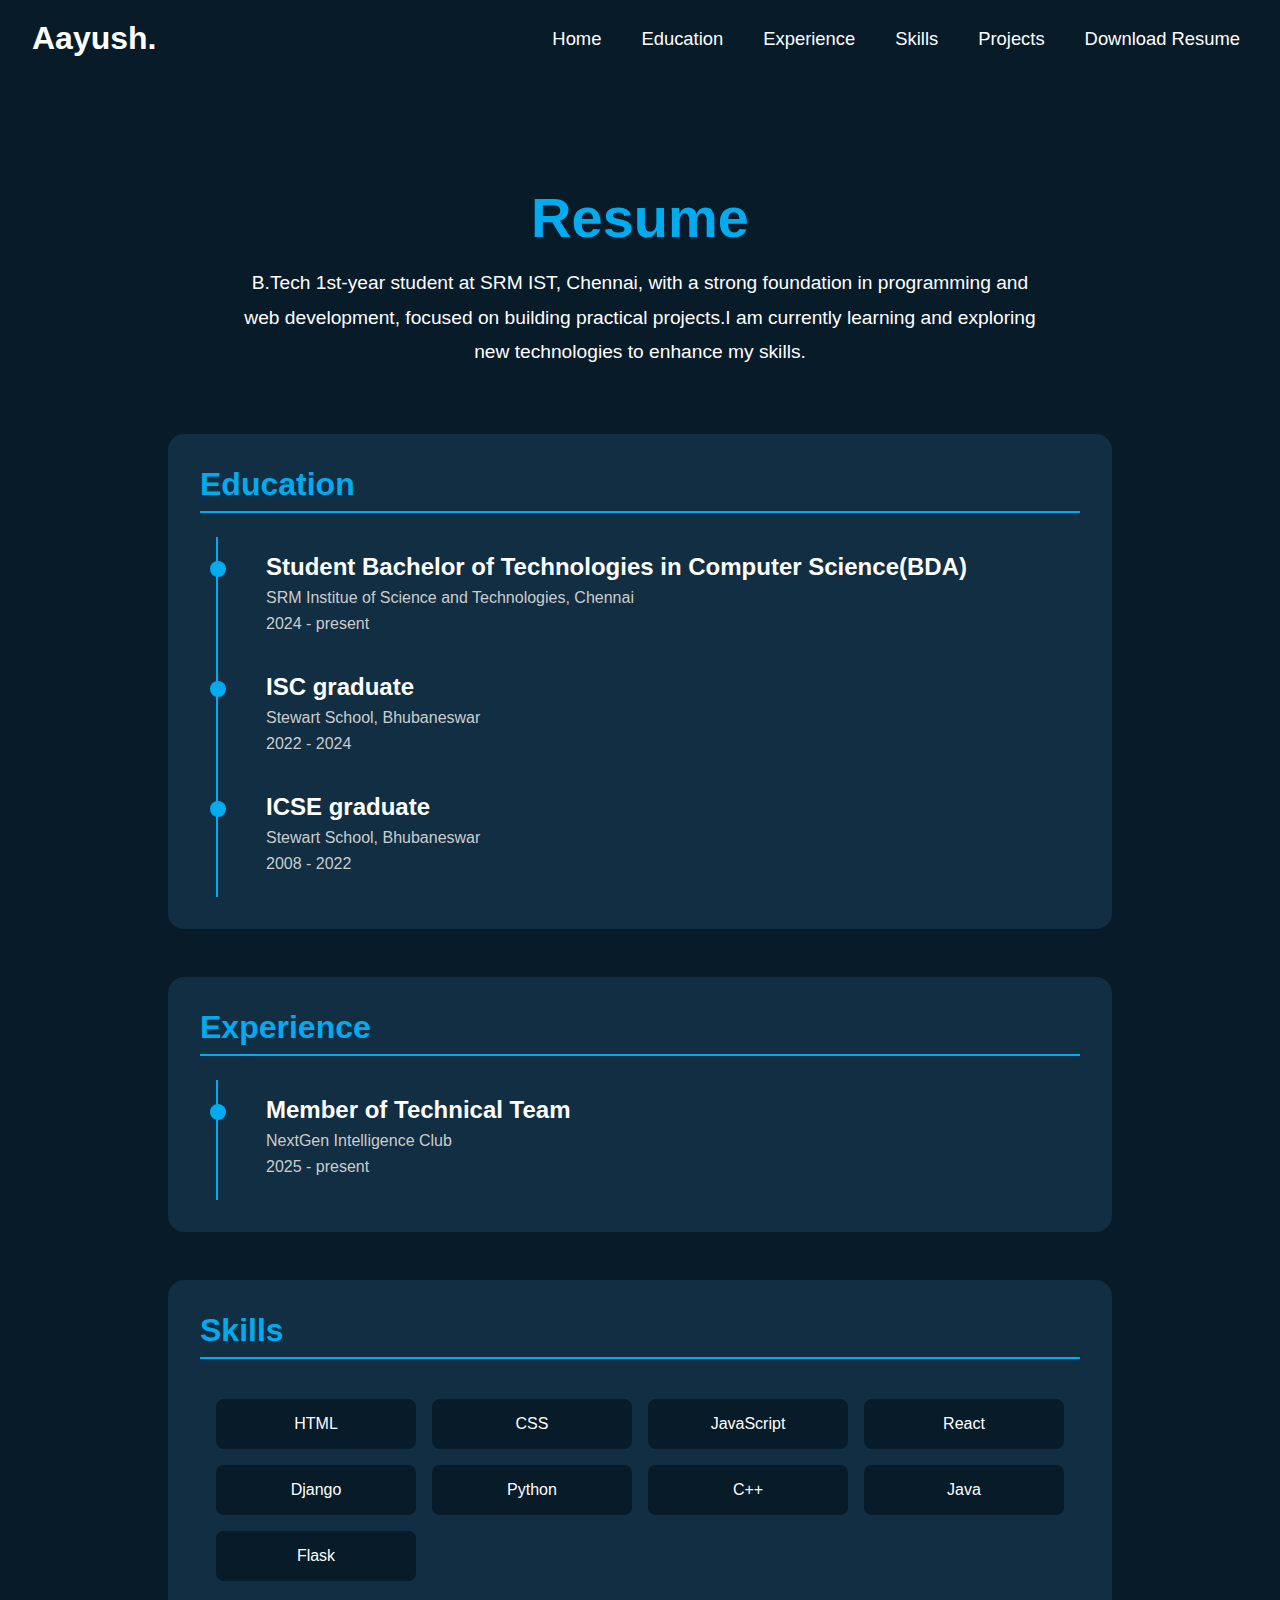
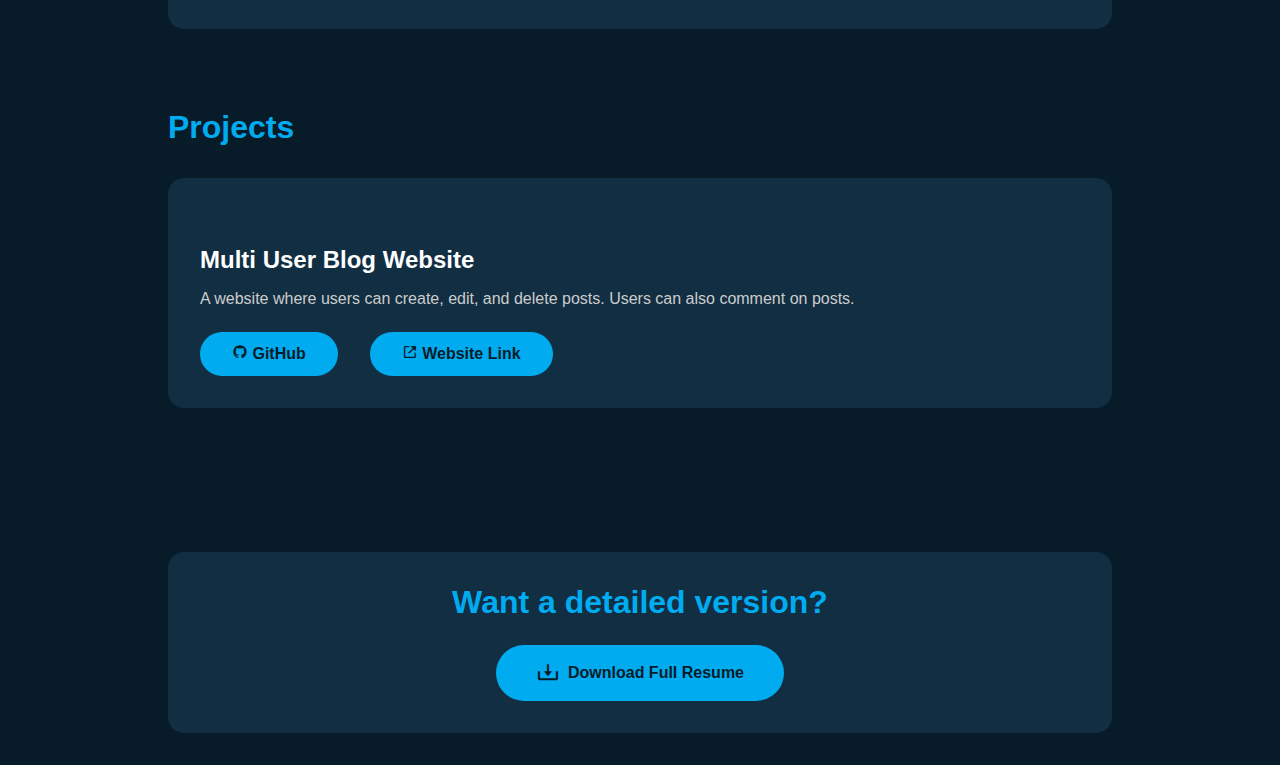
==== resume.html @ 9b8e5a29 "Added Profile Pic" ====
<!DOCTYPE html>
<html lang="en">
  <head>
    <meta charset="UTF-8" />
    <meta name="viewport" content="width=device-width, initial-scale=1.0" />
    <title>Resume</title>
    <link rel="stylesheet" href="style.css" />
    <link rel="stylesheet" href="resume.css" />
    <link href='https://unpkg.com/boxicons@2.1.4/css/boxicons.min.css' rel='stylesheet'> <!-- Add Boxicons -->
  </head>
  <body>
    <header>
      <div class="header-container">
        <a href="/index.html" class="logo">Aayush.</a>
        <nav class="nav-bar">
          <a href="index.html">Home</a>
          <a href="#education">Education</a>
          <a href="#experience">Experience</a>
          <a href="#skills">Skills</a>
          <a href="#projects">Projects</a>
          <a href="#download">Download Resume</a>
        </nav>
      </div>
    </header>

    <section class="resume">
      <div class="resume-header">
        <h1>Resume</h1>
        <p>
            B.Tech 1st-year student at SRM IST, Chennai, with a strong foundation in programming and web development, focused on building practical projects.I am currently learning and exploring new technologies to enhance my skills.
        </p>
      </div>

      <div class="resume-content">
        <div class="resume-item" id="education">
          <h2>Education</h2>
          <div class="resume-item-content">
            <h3>Student Bachelor of Technologies in Computer Science(BDA)</h3>
            <p>SRM Institue of Science and Technologies, Chennai</p>
            <p>2024 - present</p>
          </div>
          <div class="resume-item-content">
            <h3>ISC graduate</h3>
            <p>Stewart School, Bhubaneswar</p>
            <p>2022 - 2024</p>
          </div>
          <div class="resume-item-content">
            <h3>ICSE graduate</h3>
            <p>Stewart School, Bhubaneswar</p>
            <p>2008 - 2022</p>
          </div>
        </div>

        <div class="resume-item" id="experience">
          <h2>Experience</h2>
          <div class="resume-item-content">
            <h3>Member of Technical Team</h3>
            <p>NextGen Intelligence Club</p>
            <p>2025 - present</p>
          </div>
        </div>

        <div class="resume-item" id="skills">
          <h2>Skills</h2>
          <div class="resume-item-content">
            <ul>
              <li>HTML</li>
              <li>CSS</li>
              <li>JavaScript</li>
              <li>React</li>
              <li>Django</li>
              <li>Python</li>
              <li>C++</li>
              <li>Java</li>
              <li>Flask</li>
            </ul>
          </div>
        </div>

        <div class="projects" id="projects">
            <h2>Projects</h2>
            <div class="project-item">
                <img src="" alt="" class="project-img">
                <h3>Multi User Blog Website</h3>
                <p>
                    A website where users can create, edit, and delete posts. Users can also comment on posts.
                </p>
                <div class="project-links">
                    <a href="" class="github-link">
                        <i class='bx bxl-github'></i>
                        GitHub
                    </a>
                    <a href="" class="github-link">
                        <i class='bx bx-link-external'></i>
                        Website Link
                    </a>
                </div>
            </div>
        </div>

        <div class="download-resume" id="download">
            <h2>Want a detailed version?</h2>
            <a href="assets/resume.pdf" download class="download-btn"> 
                <i class='bx bx-download'></i>
                Download Full Resume
            </a>
        </div>
      </div>
  </body>
</html>
---- style.css ----
* {
  margin: 0;
  padding: 0;
  box-sizing: border-box;
  font-family: "poppins", sans-serif;
}

.page-transition {
  animation: fadeIn 0.5s ease-in-out;
}

@keyframes fadeIn {
  from {
    opacity: 0;
    transform: translateY(20px);
  }
  to {
    opacity: 1;
    transform: translateY(0);
  }
}

html {
  scroll-behavior: smooth;
  scroll-padding-top: 100px; /* Accounts for fixed header */
}

body {
  padding-top: 20px; /* Reduced from 40px */
  background: #081b29;
}

.header {
  position: fixed;
  top: 0;
  left: 0;
  width: 100%;
  padding: 20px 10%;
  background: #081b29; /* Changed to solid color */
  display: flex;
  justify-content: space-between;
  align-items: center;
  z-index: 1000;
  box-shadow: 0 2px 10px rgba(0, 0, 0, 0.3);
  backdrop-filter: blur(10px);
}

.header-container {
  display: flex;
  justify-content: space-between; /* Changed from flex-start to space-between */
  align-items: center;
  width: 100%;
}

.logo {
  font-size: 2rem;
  color: #fff;
  text-decoration: none;
  font-weight: 700;
  margin-left: 2rem; /* Added margin-left to increase gap */
}

.nav-bar {
  display: flex;
  margin-left: 2rem; /* Added margin-left to create space between logo and nav items */
}

.nav-bar a {
  font-size: 1.15rem;
  color: #fff;
  text-decoration: none;
  font-weight: 500;
  margin-right: 2.5rem; /* Changed from margin-left to margin-right */
  transition: 0.3s;
  align-items: left;
}

.nav-bar a:hover {
  color: #00abf0;
}

.hero {
  min-height: 90vh; /* Changed from 100vh */
  padding: 2rem 10% 1rem; /* Reduced padding */
  display: flex;
  align-items: center;
  justify-content: space-between;
  gap: 2rem; /* Reduced gap */
  position: relative;
}

.hero-text {
  max-width: 500px; /* Reduced from 600px */
  margin-bottom: 1.5rem; /* Reduced from 2rem */
}

.hero-text h1 {
  font-size: 3.5rem; /* Reduced from 4rem */
  color: #fff;
  line-height: 1.2;
}

.hero-text h1 .name {
  color: #00abf0;
  position: relative;
  display: inline-block;
}

.hero-text h1 .name::after {
  content: "";
  position: absolute;
  right: -4px;
  width: 2px;
  height: 100%;
  background: #00abf0;
  animation: cursor-blink 1s infinite;
}

@keyframes cursor-blink {
  0%,
  100% {
    opacity: 0.5;
  }
  50% {
    opacity: 0;
  }
}

.hero-text .name {
  color: #00abf0;
}

.hero-text h3 {
  font-size: 1.8rem; /* Reduced from 2rem */
  color: #00abf0;
  margin: 1.5rem 0; /* Reduced from 2rem */
}

.cta-buttons {
  display: flex;
  gap: 1rem;
}

.cta-btn {
  flex: 1;
  text-align: center;
  min-width: 180px; /* Set minimum width */
  padding: 1rem 2.8rem;
  background: #00abf0;
  border-radius: 4rem;
  color: #081b29;
  font-weight: 600;
  text-decoration: none;
  transition: 0.5s ease;
}

.cta-btn:hover {
  box-shadow: 0 0 1rem #00abf0;
}

.social-links {
  position: absolute;
  bottom: 2rem; /* Reduced from 3rem */
  display: flex;
  gap: 2rem;
}

.social-links a {
  display: inline-flex;
  justify-content: center;
  align-items: center;
  width: 4rem;
  height: 4rem;
  background: transparent;
  border: 0.2rem solid #00abf0;
  border-radius: 50%;
  font-size: 2rem;
  color: #00abf0;
  text-decoration: none;
  transition: 0.5s ease;
}

.social-links a:hover {
  background: #00abf0;
  color: #081b29;
  box-shadow: 0 0 1rem #00abf0;
}

.hero-image {
  width: 380px;
  height: 380px;
  position: relative;
  border-radius: 50%;
  overflow: hidden;
  border: 3px solid #00abf0;
  box-shadow: 0 0 20px rgba(0, 171, 240, 0.3);
  animation: float 3s ease-in-out infinite;
}

@keyframes float {
  0%,
  100% {
    transform: translateY(0);
  }
  50% {
    transform: translateY(-15px);
  }
}

.hero-image img {
  width: 100%;
  height: 100%;
  object-fit: cover;
  object-position: center 25%; /* This will move the focus point down slightly */
  transition: transform 0.3s ease;
}

.hero-image:hover img {
  transform: scale(1.1);
}

/* About Section */
.about-me {
  padding: 6rem 10%;
  background: #112e42;
}

.about-me-text {
  text-align: center;
  max-width: 800px;
  margin: 0 auto;
}

.about-me-text h2 {
  font-size: 3rem;
  color: #00abf0;
  margin-bottom: 2rem;
}

.about-me-text p {
  color: #fff;
  font-size: 1.2rem;
  line-height: 1.8;
}

/* Skills Section */
.skills {
  padding: 6rem 10%;
}

.skills-text h2 {
  font-size: 3rem;
  color: #00abf0;
  text-align: center;
  margin-bottom: 4rem;
}

.skills-list {
  display: grid;
  grid-template-columns: repeat(auto-fit, minmax(250px, 1fr));
  gap: 2.5rem;
}

.skill {
  text-align: center;
  padding: 2rem;
  background: #112e42;
  border-radius: 1rem;
  transition: 0.5s ease;
}

.skill:hover {
  transform: translateY(-10px);
}

.skill i {
  font-size: 4rem;
  color: #00abf0;
}

.skill p {
  color: #fff;
  font-size: 1.2rem;
  margin-top: 1rem;
}

/* Services Section */
.services {
  padding: 6rem 10%;
  background: #112e42;
}

.services-text h2 {
  font-size: 3rem;
  color: #00abf0;
  text-align: center;
  margin-bottom: 4rem;
}

.services-list {
  display: grid;
  grid-template-columns: repeat(auto-fit, minmax(250px, 1fr));
  gap: 2.5rem;
  margin-top: 2rem;
}

.service {
  text-align: center;
  padding: 3rem;
  background: #081b29;
  border-radius: 1rem;
  transition: 0.5s ease;
}

.service:hover {
  transform: scale(1.05);
}

.service i {
  font-size: 4rem;
  color: #00abf0;
}

.service h3 {
  color: #fff;
  font-size: 1.5rem;
  margin-top: 1rem;
}

/* Testimonials Section */
.testimonials {
  padding: 6rem 10%;
  background: #081b29; /* Changed background to dark */
}

.testimonials-text {
  text-align: center;
  max-width: 800px;
  margin: 0 auto;
}

.testimonials-text h2 {
  font-size: 3rem;
  color: #00abf0;
  margin-bottom: 4rem;
}

.testimonials-list {
  display: grid;
  grid-template-columns: repeat(auto-fit, minmax(250px, 1fr));
  gap: 2.5rem;
}

.testimonial {
  background: #112e42; /* Changed background to light */
  padding: 2rem;
  border-radius: 1rem;
  transition: 0.5s ease;
}

.testimonial:hover {
  transform: translateY(-10px);
}

.testimonial p {
  color: #fff;
  font-size: 1.2rem;
  line-height: 1.8;
  margin-bottom: 1.5rem;
}

.testimonial h3 {
  color: #00abf0;
  font-size: 1.5rem;
}

/* Contact Section */
.contact {
  padding: 6rem 10%;
  background: #081b29; /* Changed from #112e42 to darker #081b29 */
}

.contact-text h2 {
  font-size: 3rem;
  color: #00abf0;
  text-align: center;
  margin-bottom: 4rem;
}

.contact-text {
  text-align: center;
  max-width: 800px;
  margin: 0 auto;
}

.contact-text p {
  color: #fff;
  font-size: 1.2rem;
  line-height: 1.8;
  margin-bottom: 2rem;
}

.contact-btn {
  display: inline-block;
  padding: 1rem 2.8rem;
  background: #00abf0;
  border-radius: 4rem;
  color: #081b29;
  font-weight: 600;
  text-decoration: none;
  transition: 0.5s ease;
}

.contact-btn:hover {
  background: #081b29;
  color: #00abf0;
  box-shadow: 0 0 1rem #00abf0;
  border: 2px solid #00abf0;
  transform: translateY(-3px);
}

/* Remove old form styles since we're using mailto link now */
form,
form input,
form textarea,
form button {
  display: none;
}

/* Responsive Design */
@media (max-width: 991px) {
  .header {
    padding: 2rem 4%;
  }

  section {
    padding: 10rem 4% 2rem;
  }
}

@media (max-width: 768px) {
  .hero {
    flex-direction: column-reverse;
    text-align: center;
    padding-top: 4rem;
  }

  .hero-text {
    margin-bottom: 2rem;
  }

  .hero-image {
    width: 300px;
    height: 300px;
    margin-bottom: 2rem;
  }

  .social-links {
    position: relative;
    bottom: 0;
    margin-top: 2rem;
    justify-content: center;
  }
}

@media (max-width: 520px) {
  html {
    font-size: 50%;
  }
}

.divider {
  height: 2rem;
  background: #081b29;
}
---- resume.css ----
.resume {
    padding: 8rem 10% 2rem;
    color: #fff;
    max-width: 1200px;
    margin: 0 auto;
}

.resume-header {
    text-align: center;
    margin-bottom: 4rem;
}

.resume-header h1 {
    font-size: 3.5rem;
    color: #00abf0;
    margin-bottom: 1rem;
}

.resume-header p {
    font-size: 1.2rem;
    color: #fff;
    line-height: 1.8;
    max-width: 800px;
    margin: 0 auto;
}

.resume-content {
    display: grid;
    gap: 3rem;
}

.resume-item {
    background: #112e42;
    padding: 2rem;
    border-radius: 1rem;
    transition: .3s ease;
}

.resume-item:hover {
    transform: translateY(-5px);
    box-shadow: 0 0 1rem rgba(0, 171, 240, 0.2);
}

.resume-item h2 {
    color: #00abf0;
    font-size: 2rem;
    margin-bottom: 1.5rem;
    border-bottom: 2px solid #00abf0;
    padding-bottom: 0.5rem;
}

.resume-item-content {
    padding: 1rem;
    position: relative;
}

.resume-item-content h3 {
    font-size: 1.5rem;
    color: #fff;
    margin-bottom: 0.5rem;
}

.resume-item-content p {
    color: #ccc;
    margin-bottom: 0.5rem;
}

.resume-item-content ul {
    list-style: none;
    display: grid;
    grid-template-columns: repeat(auto-fit, minmax(200px, 1fr));
    gap: 1rem;
}

.resume-item-content li {
    background: #081b29;
    padding: 1rem;
    border-radius: 0.5rem;
    text-align: center;
    transition: .3s ease;
}

.resume-item-content li:hover {
    background: #00abf0;
    color: #081b29;
    transform: translateY(-3px);
}

/* Education Timeline Styles */
#education .resume-item-content {
    padding-left: 3rem;
    border-left: 2px solid #00abf0;
    position: relative;
    margin-left: 1rem;
}

#education .resume-item-content::before {
    content: '';
    position: absolute;
    left: -0.5rem;
    top: 1.5rem;
    width: 1rem;
    height: 1rem;
    background: #00abf0;
    border-radius: 50%;
    transition: .3s ease;
}

#education .resume-item-content::after {
    display: none; /* Removed the black dot */
}

#education .resume-item-content:hover::before {
    transform: scale(1.2);
    box-shadow: 0 0 1rem #00abf0;
}

/* Experience Timeline Styles */
#experience .resume-item-content {
    padding-left: 3rem;
    border-left: 2px solid #00abf0;
    position: relative;
    margin-left: 1rem;
}

#experience .resume-item-content::before {
    content: '';
    position: absolute;
    left: -0.5rem;
    top: 1.5rem;
    width: 1rem;
    height: 1rem;
    background: #00abf0;
    border-radius: 50%;
    transition: .3s ease;
}

#experience .resume-item-content:hover::before {
    transform: scale(1.2);
    box-shadow: 0 0 1rem #00abf0;
}

.projects {
    margin-top: 2rem;
}

.projects h2 {
    color: #00abf0;
    font-size: 2rem;
    margin-bottom: 2rem;
}

.project-item {
    background: #112e42;
    padding: 2rem;
    border-radius: 1rem;
    margin-bottom: 2rem;
    transition: .3s ease;
}

.project-item:hover {
    transform: translateY(-5px);
    box-shadow: 0 0 1rem rgba(0, 171, 240, 0.2);
}

.project-item h3 {
    color: #fff;
    font-size: 1.5rem;
    margin: 1rem 0;
}

.project-item p {
    color: #ccc;
    margin-bottom: 1rem;
}

.project-img {
    width: 100%;
    border-radius: 0.5rem;
    margin-bottom: 1rem;
}

.project-links {
    display: flex;
    gap: 1rem;
    margin-top: 1.5rem;
}

.github-link {
    margin-right: 1rem; /* Add space between buttons */
    display: inline-block;
    padding: 0.8rem 2rem;
    background: #00abf0;
    color: #081b29;
    border-radius: 2rem;
    text-decoration: none;
    font-weight: 600;
    transition: .3s ease;
}

.github-link:hover {
    box-shadow: 0 0 1rem #00abf0;
}

.download-resume {
    text-align: center;
    margin-top: 4rem;
    padding: 2rem;
    background: #112e42;
    border-radius: 1rem;
}

.download-resume h2 {
    color: #00abf0;
    font-size: 2rem;
    margin-bottom: 1.5rem;
}

.download-btn {
    display: inline-flex;
    align-items: center;
    gap: 0.5rem;
    padding: 1rem 2.5rem;
    background: #00abf0;
    color: #081b29;
    border-radius: 4rem;
    text-decoration: none;
    font-weight: 600;
    transition: .3s ease;
}

.download-btn i {
    font-size: 1.5rem;
}

.download-btn:hover {
    box-shadow: 0 0 1rem #00abf0;
    transform: translateY(-3px);
}

@media (max-width: 768px) {
    .resume {
        padding: 6rem 5% 2rem;
    }
    
    .resume-header h1 {
        font-size: 2.5rem;
    }
    
    .resume-item h2 {
        font-size: 1.8rem;
    }
    
    .resume-item-content h3 {
        font-size: 1.3rem;
    }
}
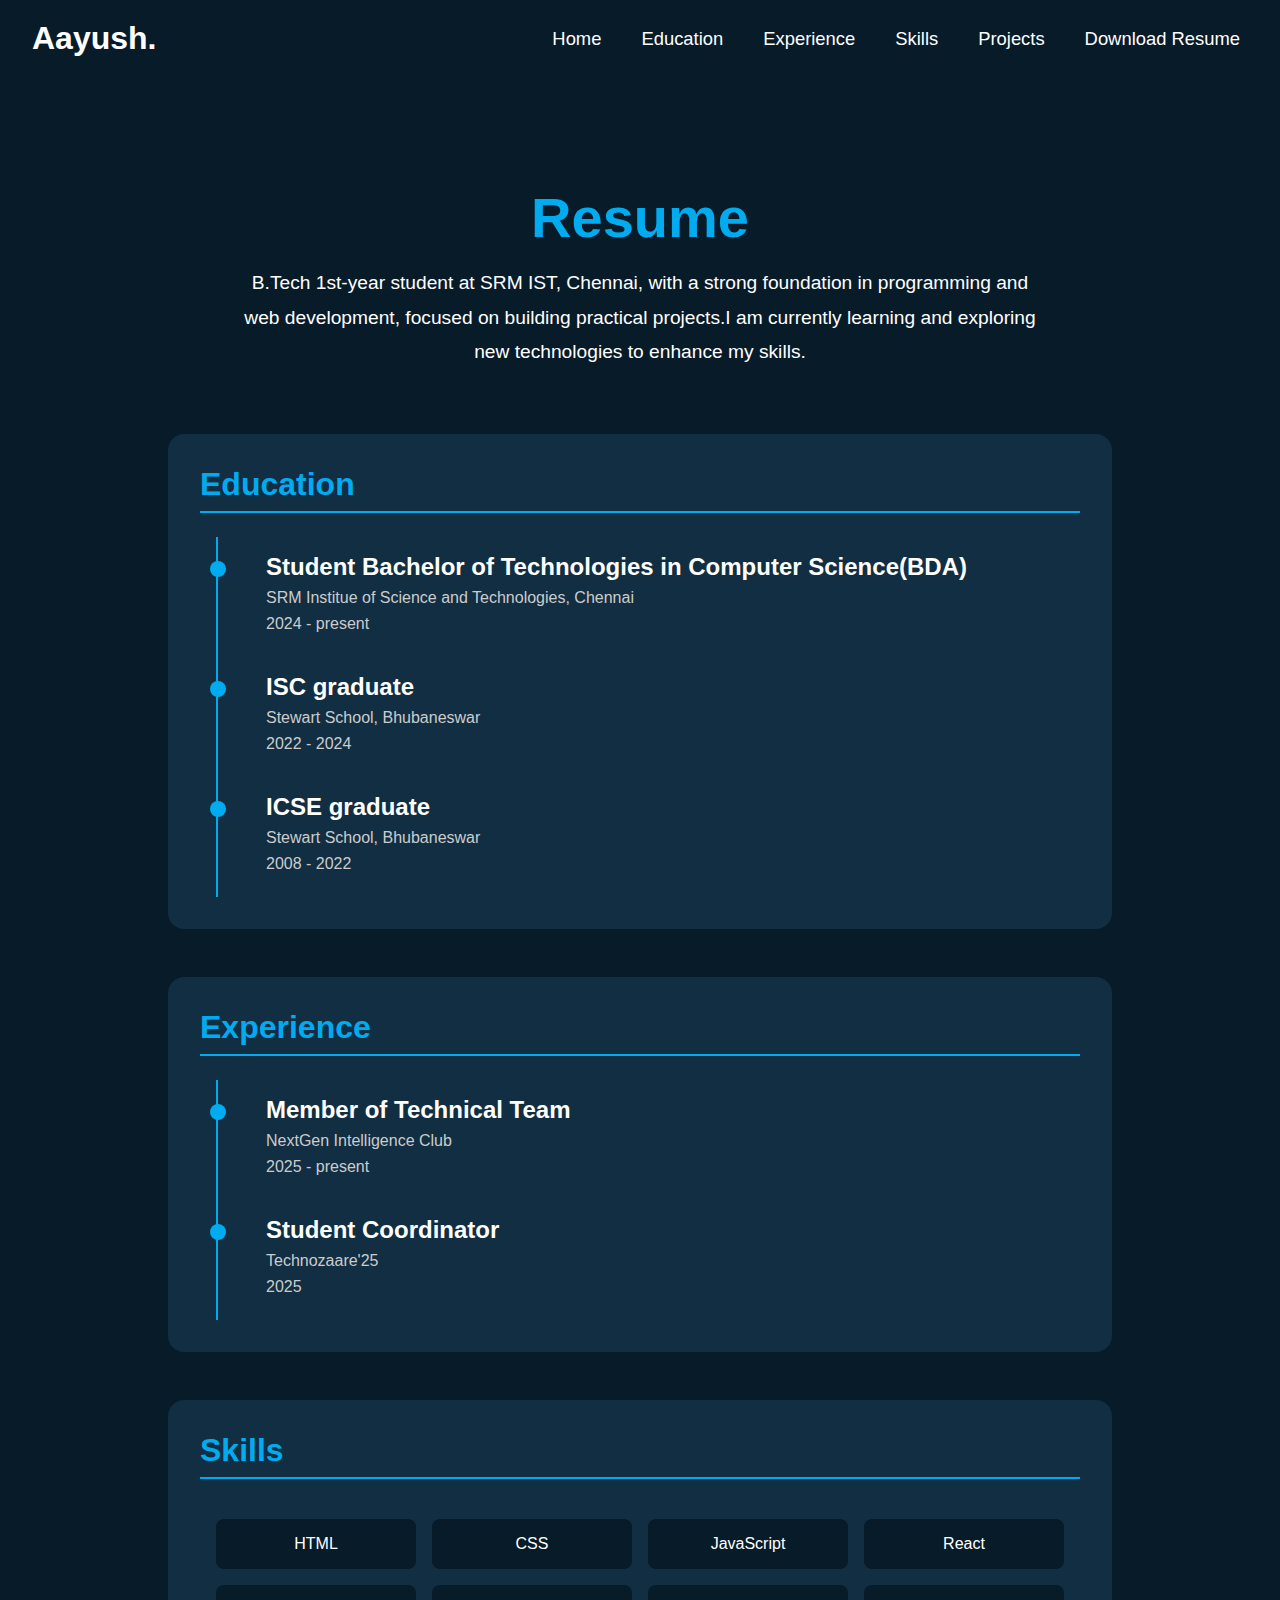
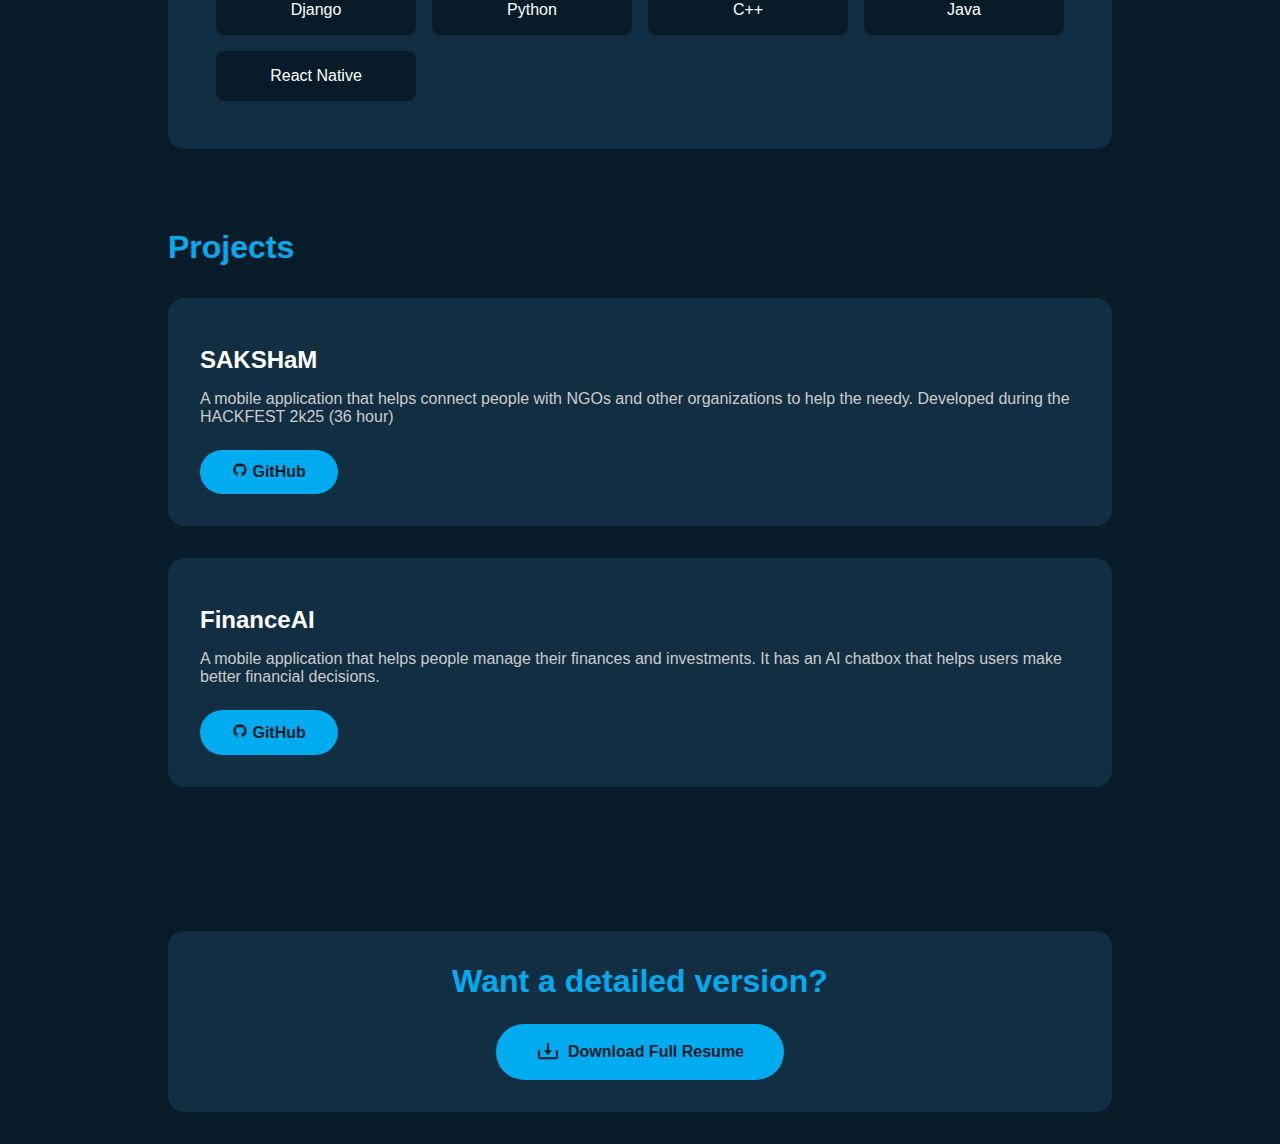
==== commit 3ab4317b: "Final" ====
--- a/resume.html
+++ b/resume.html
@@ -58,6 +58,11 @@
             <p>NextGen Intelligence Club</p>
             <p>2025 - present</p>
           </div>
+          <div class="resume-item-content">
+            <h3>Student Coordinator</h3>
+            <p>Technozaare'25</p>
+            <p>2025</p>
+          </div>
         </div>
 
         <div class="resume-item" id="skills">
@@ -72,7 +77,7 @@
               <li>Python</li>
               <li>C++</li>
               <li>Java</li>
-              <li>Flask</li>
+              <li>React Native</li>
             </ul>
           </div>
         </div>
@@ -80,19 +85,27 @@
         <div class="projects" id="projects">
             <h2>Projects</h2>
             <div class="project-item">
-                <img src="" alt="" class="project-img">
-                <h3>Multi User Blog Website</h3>
+                <h3>SAKSHaM</h3>
                 <p>
-                    A website where users can create, edit, and delete posts. Users can also comment on posts.
+                    A mobile application that helps connect people with NGOs and other organizations to help the needy.
+                    Developed during the HACKFEST 2k25 (36 hour)
                 </p>
                 <div class="project-links">
                     <a href="" class="github-link">
                         <i class='bx bxl-github'></i>
                         GitHub
                     </a>
-                    <a href="" class="github-link">
-                        <i class='bx bx-link-external'></i>
-                        Website Link
+                </div>
+            </div>
+            <div class="project-item">
+                <h3>FinanceAI</h3>
+                <p>
+                    A mobile application that helps people manage their finances and investments. It has an AI chatbox that helps users make better financial decisions.
+                </p>
+                <div class="project-links">
+                    <a href="https://github.com/aayushxtech/FinanceAI.git" class="github-link">
+                        <i class='bx bxl-github'></i>
+                        GitHub
                     </a>
                 </div>
             </div>
--- a/style.css
+++ b/style.css
@@ -42,6 +42,7 @@
   align-items: center;
   z-index: 1000;
   box-shadow: 0 2px 10px rgba(0, 0, 0, 0.3);
+  -webkit-backdrop-filter: blur(10px);
   backdrop-filter: blur(10px);
 }
 
@@ -376,15 +377,131 @@
 
 /* Contact Section */
 .contact {
-  padding: 6rem 10%;
-  background: #081b29; /* Changed from #112e42 to darker #081b29 */
+  padding: 60px 10%;
+  background-color: #081b29; /* Darkened from #112e42 to match the main body background */
+  display: flex;
+  flex-direction: column;
+  align-items: center;
+}
+
+.contact-text {
+  text-align: center;
+  margin-bottom: 30px;
+  max-width: 700px;
 }
 
 .contact-text h2 {
-  font-size: 3rem;
-  color: #00abf0;
-  text-align: center;
-  margin-bottom: 4rem;
+  font-size: 2.5rem;
+  margin-bottom: 15px;
+  color: #00abf0; /* Changed to match site theme */
+}
+
+.contact-text p {
+  color: #fff; /* Changed to match site theme */
+  font-size: 1.1rem;
+  margin-bottom: 20px;
+}
+
+.contact-form {
+  width: 100%;
+  max-width: 700px;
+  margin: 0 auto;
+}
+
+.form-group {
+  margin-bottom: 20px;
+}
+
+.form-group label {
+  display: block;
+  margin-bottom: 8px;
+  font-weight: 600;
+  color: #fff; /* Changed to match site theme */
+}
+
+.form-group input,
+.form-group textarea {
+  width: 100%;
+  padding: 12px;
+  border: 1px solid #00abf0; /* Changed to match site theme */
+  border-radius: 5px;
+  font-size: 1rem;
+  background-color: rgba(
+    255,
+    255,
+    255,
+    0.05
+  ); /* Made slightly more transparent */
+  color: #fff; /* Text color */
+  transition: border-color 0.3s;
+}
+
+.form-group input:focus,
+.form-group textarea:focus {
+  border-color: #00abf0;
+  outline: none;
+  box-shadow: 0 0 8px rgba(0, 171, 240, 0.5);
+}
+
+.contact-btn {
+  display: inline-block;
+  padding: 12px 25px;
+  background-color: #00abf0;
+  color: #081b29;
+  border: none;
+  border-radius: 4rem;
+  font-size: 1rem;
+  cursor: pointer;
+  font-weight: 600;
+  transition: 0.5s ease;
+  margin-top: 10px;
+  text-decoration: none;
+}
+
+.contact-btn:hover {
+  background: #081b29;
+  color: #00abf0;
+  box-shadow: 0 0 1rem #00abf0;
+  border: 2px solid #00abf0;
+  transform: translateY(-3px);
+}
+
+.contact-info {
+  display: flex;
+  justify-content: center;
+  flex-wrap: wrap;
+  margin-top: 40px;
+  width: 100%;
+}
+
+.contact-item {
+  display: flex;
+  align-items: center;
+  margin: 0 20px 20px;
+}
+
+.contact-item i {
+  font-size: 1.8rem;
+  color: #00abf0; /* Changed to match site theme */
+  margin-right: 10px;
+}
+
+.contact-item p {
+  color: #fff; /* Changed to match site theme */
+  font-size: 1rem;
+  margin: 0;
+}
+
+/* Responsive adjustments */
+@media (max-width: 768px) {
+  .contact {
+    padding: 40px 5%;
+  }
+
+  .contact-info {
+    flex-direction: column;
+    align-items: center;
+  }
 }
 
 .contact-text {
@@ -419,14 +536,6 @@
   transform: translateY(-3px);
 }
 
-/* Remove old form styles since we're using mailto link now */
-form,
-form input,
-form textarea,
-form button {
-  display: none;
-}
-
 /* Responsive Design */
 @media (max-width: 991px) {
   .header {
--- a/resume.css
+++ b/resume.css
@@ -1,257 +1,257 @@
 .resume {
-    padding: 8rem 10% 2rem;
-    color: #fff;
-    max-width: 1200px;
-    margin: 0 auto;
+  padding: 8rem 10% 2rem;
+  color: #fff;
+  max-width: 1200px;
+  margin: 0 auto;
 }
 
 .resume-header {
-    text-align: center;
-    margin-bottom: 4rem;
+  text-align: center;
+  margin-bottom: 4rem;
 }
 
 .resume-header h1 {
-    font-size: 3.5rem;
-    color: #00abf0;
-    margin-bottom: 1rem;
+  font-size: 3.5rem;
+  color: #00abf0;
+  margin-bottom: 1rem;
 }
 
 .resume-header p {
-    font-size: 1.2rem;
-    color: #fff;
-    line-height: 1.8;
-    max-width: 800px;
-    margin: 0 auto;
+  font-size: 1.2rem;
+  color: #fff;
+  line-height: 1.8;
+  max-width: 800px;
+  margin: 0 auto;
 }
 
 .resume-content {
-    display: grid;
-    gap: 3rem;
+  display: grid;
+  gap: 3rem;
 }
 
 .resume-item {
-    background: #112e42;
-    padding: 2rem;
-    border-radius: 1rem;
-    transition: .3s ease;
+  background: #112e42;
+  padding: 2rem;
+  border-radius: 1rem;
+  transition: 0.3s ease;
 }
 
 .resume-item:hover {
-    transform: translateY(-5px);
-    box-shadow: 0 0 1rem rgba(0, 171, 240, 0.2);
+  transform: translateY(-5px);
+  box-shadow: 0 0 1rem rgba(0, 171, 240, 0.2);
 }
 
 .resume-item h2 {
-    color: #00abf0;
-    font-size: 2rem;
-    margin-bottom: 1.5rem;
-    border-bottom: 2px solid #00abf0;
-    padding-bottom: 0.5rem;
+  color: #00abf0;
+  font-size: 2rem;
+  margin-bottom: 1.5rem;
+  border-bottom: 2px solid #00abf0;
+  padding-bottom: 0.5rem;
 }
 
 .resume-item-content {
-    padding: 1rem;
-    position: relative;
+  padding: 1rem;
+  position: relative;
 }
 
 .resume-item-content h3 {
-    font-size: 1.5rem;
-    color: #fff;
-    margin-bottom: 0.5rem;
+  font-size: 1.5rem;
+  color: #fff;
+  margin-bottom: 0.5rem;
 }
 
 .resume-item-content p {
-    color: #ccc;
-    margin-bottom: 0.5rem;
+  color: #ccc;
+  margin-bottom: 0.5rem;
 }
 
 .resume-item-content ul {
-    list-style: none;
-    display: grid;
-    grid-template-columns: repeat(auto-fit, minmax(200px, 1fr));
-    gap: 1rem;
+  list-style: none;
+  display: grid;
+  grid-template-columns: repeat(auto-fit, minmax(200px, 1fr));
+  gap: 1rem;
 }
 
 .resume-item-content li {
-    background: #081b29;
-    padding: 1rem;
-    border-radius: 0.5rem;
-    text-align: center;
-    transition: .3s ease;
+  background: #081b29;
+  padding: 1rem;
+  border-radius: 0.5rem;
+  text-align: center;
+  transition: 0.3s ease;
 }
 
 .resume-item-content li:hover {
-    background: #00abf0;
-    color: #081b29;
-    transform: translateY(-3px);
+  background: #00abf0;
+  color: #081b29;
+  transform: translateY(-3px);
 }
 
 /* Education Timeline Styles */
 #education .resume-item-content {
-    padding-left: 3rem;
-    border-left: 2px solid #00abf0;
-    position: relative;
-    margin-left: 1rem;
+  padding-left: 3rem;
+  border-left: 2px solid #00abf0;
+  position: relative;
+  margin-left: 1rem;
 }
 
 #education .resume-item-content::before {
-    content: '';
-    position: absolute;
-    left: -0.5rem;
-    top: 1.5rem;
-    width: 1rem;
-    height: 1rem;
-    background: #00abf0;
-    border-radius: 50%;
-    transition: .3s ease;
+  content: "";
+  position: absolute;
+  left: -0.5rem;
+  top: 1.5rem;
+  width: 1rem;
+  height: 1rem;
+  background: #00abf0;
+  border-radius: 50%;
+  transition: 0.3s ease;
 }
 
 #education .resume-item-content::after {
-    display: none; /* Removed the black dot */
+  display: none; /* Removed the black dot */
 }
 
 #education .resume-item-content:hover::before {
-    transform: scale(1.2);
-    box-shadow: 0 0 1rem #00abf0;
+  transform: scale(1.2);
+  box-shadow: 0 0 1rem #00abf0;
 }
 
 /* Experience Timeline Styles */
 #experience .resume-item-content {
-    padding-left: 3rem;
-    border-left: 2px solid #00abf0;
-    position: relative;
-    margin-left: 1rem;
+  padding-left: 3rem;
+  border-left: 2px solid #00abf0;
+  position: relative;
+  margin-left: 1rem;
 }
 
 #experience .resume-item-content::before {
-    content: '';
-    position: absolute;
-    left: -0.5rem;
-    top: 1.5rem;
-    width: 1rem;
-    height: 1rem;
-    background: #00abf0;
-    border-radius: 50%;
-    transition: .3s ease;
+  content: "";
+  position: absolute;
+  left: -0.5rem;
+  top: 1.5rem;
+  width: 1rem;
+  height: 1rem;
+  background: #00abf0;
+  border-radius: 50%;
+  transition: 0.3s ease;
 }
 
 #experience .resume-item-content:hover::before {
-    transform: scale(1.2);
-    box-shadow: 0 0 1rem #00abf0;
+  transform: scale(1.2);
+  box-shadow: 0 0 1rem #00abf0;
 }
 
 .projects {
-    margin-top: 2rem;
+  margin-top: 2rem;
 }
 
 .projects h2 {
-    color: #00abf0;
-    font-size: 2rem;
-    margin-bottom: 2rem;
+  color: #00abf0;
+  font-size: 2rem;
+  margin-bottom: 2rem;
 }
 
 .project-item {
-    background: #112e42;
-    padding: 2rem;
-    border-radius: 1rem;
-    margin-bottom: 2rem;
-    transition: .3s ease;
+  background: #112e42;
+  padding: 2rem;
+  border-radius: 1rem;
+  margin-bottom: 2rem;
+  transition: 0.3s ease;
 }
 
 .project-item:hover {
-    transform: translateY(-5px);
-    box-shadow: 0 0 1rem rgba(0, 171, 240, 0.2);
+  transform: translateY(-5px);
+  box-shadow: 0 0 1rem rgba(0, 171, 240, 0.2);
 }
 
 .project-item h3 {
-    color: #fff;
-    font-size: 1.5rem;
-    margin: 1rem 0;
+  color: #fff;
+  font-size: 1.5rem;
+  margin: 1rem 0;
 }
 
 .project-item p {
-    color: #ccc;
-    margin-bottom: 1rem;
+  color: #ccc;
+  margin-bottom: 1rem;
 }
 
 .project-img {
-    width: 100%;
-    border-radius: 0.5rem;
-    margin-bottom: 1rem;
+  width: 100%;
+  border-radius: 0.5rem;
+  margin-bottom: 1rem;
 }
 
 .project-links {
-    display: flex;
-    gap: 1rem;
-    margin-top: 1.5rem;
+  display: flex;
+  gap: 1rem;
+  margin-top: 1.5rem;
 }
 
 .github-link {
-    margin-right: 1rem; /* Add space between buttons */
-    display: inline-block;
-    padding: 0.8rem 2rem;
-    background: #00abf0;
-    color: #081b29;
-    border-radius: 2rem;
-    text-decoration: none;
-    font-weight: 600;
-    transition: .3s ease;
+  margin-right: 1rem; /* Add space between buttons */
+  display: inline-block;
+  padding: 0.8rem 2rem;
+  background: #00abf0;
+  color: #081b29;
+  border-radius: 2rem;
+  text-decoration: none;
+  font-weight: 600;
+  transition: 0.3s ease;
 }
 
 .github-link:hover {
-    box-shadow: 0 0 1rem #00abf0;
+  box-shadow: 0 0 1rem #00abf0;
 }
 
 .download-resume {
-    text-align: center;
-    margin-top: 4rem;
-    padding: 2rem;
-    background: #112e42;
-    border-radius: 1rem;
+  text-align: center;
+  margin-top: 4rem;
+  padding: 2rem;
+  background: #112e42;
+  border-radius: 1rem;
 }
 
 .download-resume h2 {
-    color: #00abf0;
-    font-size: 2rem;
-    margin-bottom: 1.5rem;
+  color: #00abf0;
+  font-size: 2rem;
+  margin-bottom: 1.5rem;
 }
 
 .download-btn {
-    display: inline-flex;
-    align-items: center;
-    gap: 0.5rem;
-    padding: 1rem 2.5rem;
-    background: #00abf0;
-    color: #081b29;
-    border-radius: 4rem;
-    text-decoration: none;
-    font-weight: 600;
-    transition: .3s ease;
+  display: inline-flex;
+  align-items: center;
+  gap: 0.5rem;
+  padding: 1rem 2.5rem;
+  background: #00abf0;
+  color: #081b29;
+  border-radius: 4rem;
+  text-decoration: none;
+  font-weight: 600;
+  transition: 0.3s ease;
 }
 
 .download-btn i {
-    font-size: 1.5rem;
+  font-size: 1.5rem;
 }
 
 .download-btn:hover {
-    box-shadow: 0 0 1rem #00abf0;
-    transform: translateY(-3px);
+  box-shadow: 0 0 1rem #00abf0;
+  transform: translateY(-3px);
 }
 
 @media (max-width: 768px) {
-    .resume {
-        padding: 6rem 5% 2rem;
-    }
-    
-    .resume-header h1 {
-        font-size: 2.5rem;
-    }
-    
-    .resume-item h2 {
-        font-size: 1.8rem;
-    }
-    
-    .resume-item-content h3 {
-        font-size: 1.3rem;
-    }
-}
+  .resume {
+    padding: 6rem 5% 2rem;
+  }
+
+  .resume-header h1 {
+    font-size: 2.5rem;
+  }
+
+  .resume-item h2 {
+    font-size: 1.8rem;
+  }
+
+  .resume-item-content h3 {
+    font-size: 1.3rem;
+  }
+}
